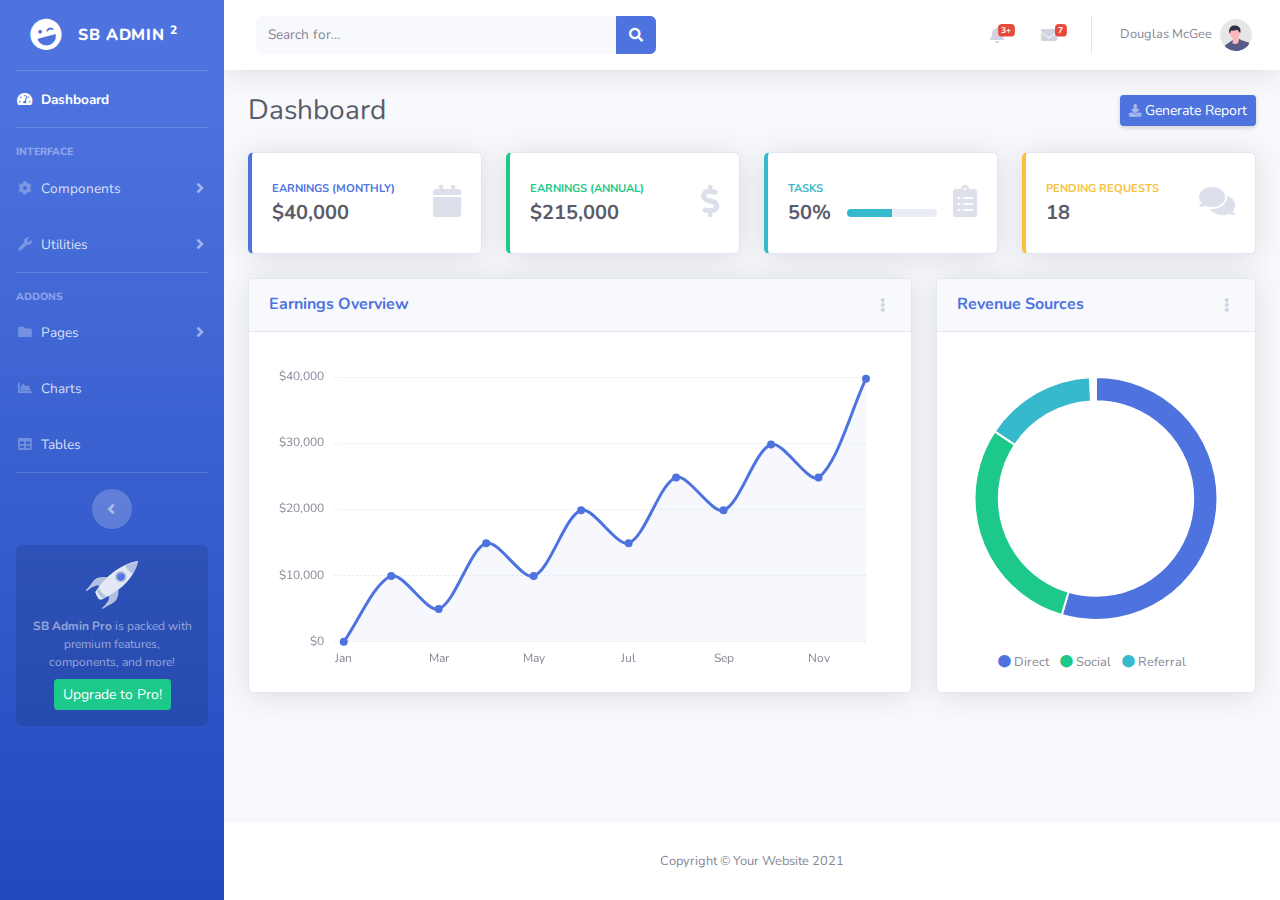
==== admin/index.html @ b9fcf07f "first commit" ====
<!DOCTYPE html>
<html lang="en">

<head>

    <meta charset="utf-8">
    <meta http-equiv="X-UA-Compatible" content="IE=edge">
    <meta name="viewport" content="width=device-width, initial-scale=1, shrink-to-fit=no">
    <meta name="description" content="">
    <meta name="author" content="">

    <title>SB Admin 2 - Dashboard</title>

    <!-- Custom fonts for this template-->
    <link href="vendor/fontawesome-free/css/all.min.css" rel="stylesheet" type="text/css">
    <link
        href="https://fonts.googleapis.com/css?family=Nunito:200,200i,300,300i,400,400i,600,600i,700,700i,800,800i,900,900i"
        rel="stylesheet">

    <!-- Custom styles for this template-->
    <link href="css/sb-admin-2.min.css" rel="stylesheet">

</head>

<body id="page-top">

    <!-- Page Wrapper -->
    <div id="wrapper">

        <!-- Sidebar -->
        <ul class="navbar-nav bg-gradient-primary sidebar sidebar-dark accordion" id="accordionSidebar">

            <!-- Sidebar - Brand -->
            <a class="sidebar-brand d-flex align-items-center justify-content-center" href="index.html">
                <div class="sidebar-brand-icon rotate-n-15">
                    <i class="fas fa-laugh-wink"></i>
                </div>
                <div class="sidebar-brand-text mx-3">SB Admin <sup>2</sup></div>
            </a>

            <!-- Divider -->
            <hr class="sidebar-divider my-0">

            <!-- Nav Item - Dashboard -->
            <li class="nav-item active">
                <a class="nav-link" href="index.html">
                    <i class="fas fa-fw fa-tachometer-alt"></i>
                    <span>Dashboard</span></a>
            </li>

            <!-- Divider -->
            <hr class="sidebar-divider">

            <!-- Heading -->
            <div class="sidebar-heading">
                Interface
            </div>

            <!-- Nav Item - Pages Collapse Menu -->
            <li class="nav-item">
                <a class="nav-link collapsed" href="#" data-toggle="collapse" data-target="#collapseTwo"
                    aria-expanded="true" aria-controls="collapseTwo">
                    <i class="fas fa-fw fa-cog"></i>
                    <span>Components</span>
                </a>
                <div id="collapseTwo" class="collapse" aria-labelledby="headingTwo" data-parent="#accordionSidebar">
                    <div class="bg-white py-2 collapse-inner rounded">
                        <h6 class="collapse-header">Custom Components:</h6>
                        <a class="collapse-item" href="buttons.html">Buttons</a>
                        <a class="collapse-item" href="cards.html">Cards</a>
                    </div>
                </div>
            </li>

            <!-- Nav Item - Utilities Collapse Menu -->
            <li class="nav-item">
                <a class="nav-link collapsed" href="#" data-toggle="collapse" data-target="#collapseUtilities"
                    aria-expanded="true" aria-controls="collapseUtilities">
                    <i class="fas fa-fw fa-wrench"></i>
                    <span>Utilities</span>
                </a>
                <div id="collapseUtilities" class="collapse" aria-labelledby="headingUtilities"
                    data-parent="#accordionSidebar">
                    <div class="bg-white py-2 collapse-inner rounded">
                        <h6 class="collapse-header">Custom Utilities:</h6>
                        <a class="collapse-item" href="utilities-color.html">Colors</a>
                        <a class="collapse-item" href="utilities-border.html">Borders</a>
                        <a class="collapse-item" href="utilities-animation.html">Animations</a>
                        <a class="collapse-item" href="utilities-other.html">Other</a>
                    </div>
                </div>
            </li>

            <!-- Divider -->
            <hr class="sidebar-divider">

            <!-- Heading -->
            <div class="sidebar-heading">
                Addons
            </div>

            <!-- Nav Item - Pages Collapse Menu -->
            <li class="nav-item">
                <a class="nav-link collapsed" href="#" data-toggle="collapse" data-target="#collapsePages"
                    aria-expanded="true" aria-controls="collapsePages">
                    <i class="fas fa-fw fa-folder"></i>
                    <span>Pages</span>
                </a>
                <div id="collapsePages" class="collapse" aria-labelledby="headingPages" data-parent="#accordionSidebar">
                    <div class="bg-white py-2 collapse-inner rounded">
                        <h6 class="collapse-header">Login Screens:</h6>
                        <a class="collapse-item" href="login.html">Login</a>
                        <a class="collapse-item" href="register.html">Register</a>
                        <a class="collapse-item" href="forgot-password.html">Forgot Password</a>
                        <div class="collapse-divider"></div>
                        <h6 class="collapse-header">Other Pages:</h6>
                        <a class="collapse-item" href="404.html">404 Page</a>
                        <a class="collapse-item" href="blank.html">Blank Page</a>
                    </div>
                </div>
            </li>

            <!-- Nav Item - Charts -->
            <li class="nav-item">
                <a class="nav-link" href="charts.html">
                    <i class="fas fa-fw fa-chart-area"></i>
                    <span>Charts</span></a>
            </li>

            <!-- Nav Item - Tables -->
            <li class="nav-item">
                <a class="nav-link" href="tables.html">
                    <i class="fas fa-fw fa-table"></i>
                    <span>Tables</span></a>
            </li>

            <!-- Divider -->
            <hr class="sidebar-divider d-none d-md-block">

            <!-- Sidebar Toggler (Sidebar) -->
            <div class="text-center d-none d-md-inline">
                <button class="rounded-circle border-0" id="sidebarToggle"></button>
            </div>

            <!-- Sidebar Message -->
            <div class="sidebar-card d-none d-lg-flex">
                <img class="sidebar-card-illustration mb-2" src="img/undraw_rocket.svg" alt="...">
                <p class="text-center mb-2"><strong>SB Admin Pro</strong> is packed with premium features, components, and more!</p>
                <a class="btn btn-success btn-sm" href="https://startbootstrap.com/theme/sb-admin-pro">Upgrade to Pro!</a>
            </div>

        </ul>
        <!-- End of Sidebar -->

        <!-- Content Wrapper -->
        <div id="content-wrapper" class="d-flex flex-column">

            <!-- Main Content -->
            <div id="content">

                <!-- Topbar -->
                <nav class="navbar navbar-expand navbar-light bg-white topbar mb-4 static-top shadow">

                    <!-- Sidebar Toggle (Topbar) -->
                    <button id="sidebarToggleTop" class="btn btn-link d-md-none rounded-circle mr-3">
                        <i class="fa fa-bars"></i>
                    </button>

                    <!-- Topbar Search -->
                    <form
                        class="d-none d-sm-inline-block form-inline mr-auto ml-md-3 my-2 my-md-0 mw-100 navbar-search">
                        <div class="input-group">
                            <input type="text" class="form-control bg-light border-0 small" placeholder="Search for..."
                                aria-label="Search" aria-describedby="basic-addon2">
                            <div class="input-group-append">
                                <button class="btn btn-primary" type="button">
                                    <i class="fas fa-search fa-sm"></i>
                                </button>
                            </div>
                        </div>
                    </form>

                    <!-- Topbar Navbar -->
                    <ul class="navbar-nav ml-auto">

                        <!-- Nav Item - Search Dropdown (Visible Only XS) -->
                        <li class="nav-item dropdown no-arrow d-sm-none">
                            <a class="nav-link dropdown-toggle" href="#" id="searchDropdown" role="button"
                                data-toggle="dropdown" aria-haspopup="true" aria-expanded="false">
                                <i class="fas fa-search fa-fw"></i>
                            </a>
                            <!-- Dropdown - Messages -->
                            <div class="dropdown-menu dropdown-menu-right p-3 shadow animated--grow-in"
                                aria-labelledby="searchDropdown">
                                <form class="form-inline mr-auto w-100 navbar-search">
                                    <div class="input-group">
                                        <input type="text" class="form-control bg-light border-0 small"
                                            placeholder="Search for..." aria-label="Search"
                                            aria-describedby="basic-addon2">
                                        <div class="input-group-append">
                                            <button class="btn btn-primary" type="button">
                                                <i class="fas fa-search fa-sm"></i>
                                            </button>
                                        </div>
                                    </div>
                                </form>
                            </div>
                        </li>

                        <!-- Nav Item - Alerts -->
                        <li class="nav-item dropdown no-arrow mx-1">
                            <a class="nav-link dropdown-toggle" href="#" id="alertsDropdown" role="button"
                                data-toggle="dropdown" aria-haspopup="true" aria-expanded="false">
                                <i class="fas fa-bell fa-fw"></i>
                                <!-- Counter - Alerts -->
                                <span class="badge badge-danger badge-counter">3+</span>
                            </a>
                            <!-- Dropdown - Alerts -->
                            <div class="dropdown-list dropdown-menu dropdown-menu-right shadow animated--grow-in"
                                aria-labelledby="alertsDropdown">
                                <h6 class="dropdown-header">
                                    Alerts Center
                                </h6>
                                <a class="dropdown-item d-flex align-items-center" href="#">
                                    <div class="mr-3">
                                        <div class="icon-circle bg-primary">
                                            <i class="fas fa-file-alt text-white"></i>
                                        </div>
                                    </div>
                                    <div>
                                        <div class="small text-gray-500">December 12, 2019</div>
                                        <span class="font-weight-bold">A new monthly report is ready to download!</span>
                                    </div>
                                </a>
                                <a class="dropdown-item d-flex align-items-center" href="#">
                                    <div class="mr-3">
                                        <div class="icon-circle bg-success">
                                            <i class="fas fa-donate text-white"></i>
                                        </div>
                                    </div>
                                    <div>
                                        <div class="small text-gray-500">December 7, 2019</div>
                                        $290.29 has been deposited into your account!
                                    </div>
                                </a>
                                <a class="dropdown-item d-flex align-items-center" href="#">
                                    <div class="mr-3">
                                        <div class="icon-circle bg-warning">
                                            <i class="fas fa-exclamation-triangle text-white"></i>
                                        </div>
                                    </div>
                                    <div>
                                        <div class="small text-gray-500">December 2, 2019</div>
                                        Spending Alert: We've noticed unusually high spending for your account.
                                    </div>
                                </a>
                                <a class="dropdown-item text-center small text-gray-500" href="#">Show All Alerts</a>
                            </div>
                        </li>

                        <!-- Nav Item - Messages -->
                        <li class="nav-item dropdown no-arrow mx-1">
                            <a class="nav-link dropdown-toggle" href="#" id="messagesDropdown" role="button"
                                data-toggle="dropdown" aria-haspopup="true" aria-expanded="false">
                                <i class="fas fa-envelope fa-fw"></i>
                                <!-- Counter - Messages -->
                                <span class="badge badge-danger badge-counter">7</span>
                            </a>
                            <!-- Dropdown - Messages -->
                            <div class="dropdown-list dropdown-menu dropdown-menu-right shadow animated--grow-in"
                                aria-labelledby="messagesDropdown">
                                <h6 class="dropdown-header">
                                    Message Center
                                </h6>
                                <a class="dropdown-item d-flex align-items-center" href="#">
                                    <div class="dropdown-list-image mr-3">
                                        <img class="rounded-circle" src="img/undraw_profile_1.svg"
                                            alt="...">
                                        <div class="status-indicator bg-success"></div>
                                    </div>
                                    <div class="font-weight-bold">
                                        <div class="text-truncate">Hi there! I am wondering if you can help me with a
                                            problem I've been having.</div>
                                        <div class="small text-gray-500">Emily Fowler · 58m</div>
                                    </div>
                                </a>
                                <a class="dropdown-item d-flex align-items-center" href="#">
                                    <div class="dropdown-list-image mr-3">
                                        <img class="rounded-circle" src="img/undraw_profile_2.svg"
                                            alt="...">
                                        <div class="status-indicator"></div>
                                    </div>
                                    <div>
                                        <div class="text-truncate">I have the photos that you ordered last month, how
                                            would you like them sent to you?</div>
                                        <div class="small text-gray-500">Jae Chun · 1d</div>
                                    </div>
                                </a>
                                <a class="dropdown-item d-flex align-items-center" href="#">
                                    <div class="dropdown-list-image mr-3">
                                        <img class="rounded-circle" src="img/undraw_profile_3.svg"
                                            alt="...">
                                        <div class="status-indicator bg-warning"></div>
                                    </div>
                                    <div>
                                        <div class="text-truncate">Last month's report looks great, I am very happy with
                                            the progress so far, keep up the good work!</div>
                                        <div class="small text-gray-500">Morgan Alvarez · 2d</div>
                                    </div>
                                </a>
                                <a class="dropdown-item d-flex align-items-center" href="#">
                                    <div class="dropdown-list-image mr-3">
                                        <img class="rounded-circle" src="https://source.unsplash.com/Mv9hjnEUHR4/60x60"
                                            alt="...">
                                        <div class="status-indicator bg-success"></div>
                                    </div>
                                    <div>
                                        <div class="text-truncate">Am I a good boy? The reason I ask is because someone
                                            told me that people say this to all dogs, even if they aren't good...</div>
                                        <div class="small text-gray-500">Chicken the Dog · 2w</div>
                                    </div>
                                </a>
                                <a class="dropdown-item text-center small text-gray-500" href="#">Read More Messages</a>
                            </div>
                        </li>

                        <div class="topbar-divider d-none d-sm-block"></div>

                        <!-- Nav Item - User Information -->
                        <li class="nav-item dropdown no-arrow">
                            <a class="nav-link dropdown-toggle" href="#" id="userDropdown" role="button"
                                data-toggle="dropdown" aria-haspopup="true" aria-expanded="false">
                                <span class="mr-2 d-none d-lg-inline text-gray-600 small">Douglas McGee</span>
                                <img class="img-profile rounded-circle"
                                    src="img/undraw_profile.svg">
                            </a>
                            <!-- Dropdown - User Information -->
                            <div class="dropdown-menu dropdown-menu-right shadow animated--grow-in"
                                aria-labelledby="userDropdown">
                                <a class="dropdown-item" href="#">
                                    <i class="fas fa-user fa-sm fa-fw mr-2 text-gray-400"></i>
                                    Profile
                                </a>
                                <a class="dropdown-item" href="#">
                                    <i class="fas fa-cogs fa-sm fa-fw mr-2 text-gray-400"></i>
                                    Settings
                                </a>
                                <a class="dropdown-item" href="#">
                                    <i class="fas fa-list fa-sm fa-fw mr-2 text-gray-400"></i>
                                    Activity Log
                                </a>
                                <div class="dropdown-divider"></div>
                                <a class="dropdown-item" href="#" data-toggle="modal" data-target="#logoutModal">
                                    <i class="fas fa-sign-out-alt fa-sm fa-fw mr-2 text-gray-400"></i>
                                    Logout
                                </a>
                            </div>
                        </li>

                    </ul>

                </nav>
                <!-- End of Topbar -->

                <!-- Begin Page Content -->
                <div class="container-fluid">

                    <!-- Page Heading -->
                    <div class="d-sm-flex align-items-center justify-content-between mb-4">
                        <h1 class="h3 mb-0 text-gray-800">Dashboard</h1>
                        <a href="#" class="d-none d-sm-inline-block btn btn-sm btn-primary shadow-sm"><i
                                class="fas fa-download fa-sm text-white-50"></i> Generate Report</a>
                    </div>

                    <!-- Content Row -->
                    <div class="row">

                        <!-- Earnings (Monthly) Card Example -->
                        <div class="col-xl-3 col-md-6 mb-4">
                            <div class="card border-left-primary shadow h-100 py-2">
                                <div class="card-body">
                                    <div class="row no-gutters align-items-center">
                                        <div class="col mr-2">
                                            <div class="text-xs font-weight-bold text-primary text-uppercase mb-1">
                                                Earnings (Monthly)</div>
                                            <div class="h5 mb-0 font-weight-bold text-gray-800">$40,000</div>
                                        </div>
                                        <div class="col-auto">
                                            <i class="fas fa-calendar fa-2x text-gray-300"></i>
                                        </div>
                                    </div>
                                </div>
                            </div>
                        </div>

                        <!-- Earnings (Monthly) Card Example -->
                        <div class="col-xl-3 col-md-6 mb-4">
                            <div class="card border-left-success shadow h-100 py-2">
                                <div class="card-body">
                                    <div class="row no-gutters align-items-center">
                                        <div class="col mr-2">
                                            <div class="text-xs font-weight-bold text-success text-uppercase mb-1">
                                                Earnings (Annual)</div>
                                            <div class="h5 mb-0 font-weight-bold text-gray-800">$215,000</div>
                                        </div>
                                        <div class="col-auto">
                                            <i class="fas fa-dollar-sign fa-2x text-gray-300"></i>
                                        </div>
                                    </div>
                                </div>
                            </div>
                        </div>

                        <!-- Earnings (Monthly) Card Example -->
                        <div class="col-xl-3 col-md-6 mb-4">
                            <div class="card border-left-info shadow h-100 py-2">
                                <div class="card-body">
                                    <div class="row no-gutters align-items-center">
                                        <div class="col mr-2">
                                            <div class="text-xs font-weight-bold text-info text-uppercase mb-1">Tasks
                                            </div>
                                            <div class="row no-gutters align-items-center">
                                                <div class="col-auto">
                                                    <div class="h5 mb-0 mr-3 font-weight-bold text-gray-800">50%</div>
                                                </div>
                                                <div class="col">
                                                    <div class="progress progress-sm mr-2">
                                                        <div class="progress-bar bg-info" role="progressbar"
                                                            style="width: 50%" aria-valuenow="50" aria-valuemin="0"
                                                            aria-valuemax="100"></div>
                                                    </div>
                                                </div>
                                            </div>
                                        </div>
                                        <div class="col-auto">
                                            <i class="fas fa-clipboard-list fa-2x text-gray-300"></i>
                                        </div>
                                    </div>
                                </div>
                            </div>
                        </div>

                        <!-- Pending Requests Card Example -->
                        <div class="col-xl-3 col-md-6 mb-4">
                            <div class="card border-left-warning shadow h-100 py-2">
                                <div class="card-body">
                                    <div class="row no-gutters align-items-center">
                                        <div class="col mr-2">
                                            <div class="text-xs font-weight-bold text-warning text-uppercase mb-1">
                                                Pending Requests</div>
                                            <div class="h5 mb-0 font-weight-bold text-gray-800">18</div>
                                        </div>
                                        <div class="col-auto">
                                            <i class="fas fa-comments fa-2x text-gray-300"></i>
                                        </div>
                                    </div>
                                </div>
                            </div>
                        </div>
                    </div>

                    <!-- Content Row -->

                    <div class="row">

                        <!-- Area Chart -->
                        <div class="col-xl-8 col-lg-7">
                            <div class="card shadow mb-4">
                                <!-- Card Header - Dropdown -->
                                <div
                                    class="card-header py-3 d-flex flex-row align-items-center justify-content-between">
                                    <h6 class="m-0 font-weight-bold text-primary">Earnings Overview</h6>
                                    <div class="dropdown no-arrow">
                                        <a class="dropdown-toggle" href="#" role="button" id="dropdownMenuLink"
                                            data-toggle="dropdown" aria-haspopup="true" aria-expanded="false">
                                            <i class="fas fa-ellipsis-v fa-sm fa-fw text-gray-400"></i>
                                        </a>
                                        <div class="dropdown-menu dropdown-menu-right shadow animated--fade-in"
                                            aria-labelledby="dropdownMenuLink">
                                            <div class="dropdown-header">Dropdown Header:</div>
                                            <a class="dropdown-item" href="#">Action</a>
                                            <a class="dropdown-item" href="#">Another action</a>
                                            <div class="dropdown-divider"></div>
                                            <a class="dropdown-item" href="#">Something else here</a>
                                        </div>
                                    </div>
                                </div>
                                <!-- Card Body -->
                                <div class="card-body">
                                    <div class="chart-area">
                                        <canvas id="myAreaChart"></canvas>
                                    </div>
                                </div>
                            </div>
                        </div>

                        <!-- Pie Chart -->
                        <div class="col-xl-4 col-lg-5">
                            <div class="card shadow mb-4">
                                <!-- Card Header - Dropdown -->
                                <div
                                    class="card-header py-3 d-flex flex-row align-items-center justify-content-between">
                                    <h6 class="m-0 font-weight-bold text-primary">Revenue Sources</h6>
                                    <div class="dropdown no-arrow">
                                        <a class="dropdown-toggle" href="#" role="button" id="dropdownMenuLink"
                                            data-toggle="dropdown" aria-haspopup="true" aria-expanded="false">
                                            <i class="fas fa-ellipsis-v fa-sm fa-fw text-gray-400"></i>
                                        </a>
                                        <div class="dropdown-menu dropdown-menu-right shadow animated--fade-in"
                                            aria-labelledby="dropdownMenuLink">
                                            <div class="dropdown-header">Dropdown Header:</div>
                                            <a class="dropdown-item" href="#">Action</a>
                                            <a class="dropdown-item" href="#">Another action</a>
                                            <div class="dropdown-divider"></div>
                                            <a class="dropdown-item" href="#">Something else here</a>
                                        </div>
                                    </div>
                                </div>
                                <!-- Card Body -->
                                <div class="card-body">
                                    <div class="chart-pie pt-4 pb-2">
                                        <canvas id="myPieChart"></canvas>
                                    </div>
                                    <div class="mt-4 text-center small">
                                        <span class="mr-2">
                                            <i class="fas fa-circle text-primary"></i> Direct
                                        </span>
                                        <span class="mr-2">
                                            <i class="fas fa-circle text-success"></i> Social
                                        </span>
                                        <span class="mr-2">
                                            <i class="fas fa-circle text-info"></i> Referral
                                        </span>
                                    </div>
                                </div>
                            </div>
                        </div>
                    </div>

                </div>
                <!-- /.container-fluid -->

            </div>
            <!-- End of Main Content -->

            <!-- Footer -->
            <footer class="sticky-footer bg-white">
                <div class="container my-auto">
                    <div class="copyright text-center my-auto">
                        <span>Copyright &copy; Your Website 2021</span>
                    </div>
                </div>
            </footer>
            <!-- End of Footer -->

        </div>
        <!-- End of Content Wrapper -->

    </div>
    <!-- End of Page Wrapper -->

    <!-- Scroll to Top Button-->
    <a class="scroll-to-top rounded" href="#page-top">
        <i class="fas fa-angle-up"></i>
    </a>

    <!-- Logout Modal-->
    <div class="modal fade" id="logoutModal" tabindex="-1" role="dialog" aria-labelledby="exampleModalLabel"
        aria-hidden="true">
        <div class="modal-dialog" role="document">
            <div class="modal-content">
                <div class="modal-header">
                    <h5 class="modal-title" id="exampleModalLabel">Ready to Leave?</h5>
                    <button class="close" type="button" data-dismiss="modal" aria-label="Close">
                        <span aria-hidden="true">×</span>
                    </button>
                </div>
                <div class="modal-body">Select "Logout" below if you are ready to end your current session.</div>
                <div class="modal-footer">
                    <button class="btn btn-secondary" type="button" data-dismiss="modal">Cancel</button>
                    <a class="btn btn-primary" href="login.html">Logout</a>
                </div>
            </div>
        </div>
    </div>

    <!-- Bootstrap core JavaScript-->
    <script src="vendor/jquery/jquery.min.js"></script>
    <script src="vendor/bootstrap/js/bootstrap.bundle.min.js"></script>

    <!-- Core plugin JavaScript-->
    <script src="vendor/jquery-easing/jquery.easing.min.js"></script>

    <!-- Custom scripts for all pages-->
    <script src="js/sb-admin-2.min.js"></script>

    <!-- Page level plugins -->
    <script src="vendor/chart.js/Chart.min.js"></script>

    <!-- Page level custom scripts -->
    <script src="js/demo/chart-area-demo.js"></script>
    <script src="js/demo/chart-pie-demo.js"></script>

</body>

</html>
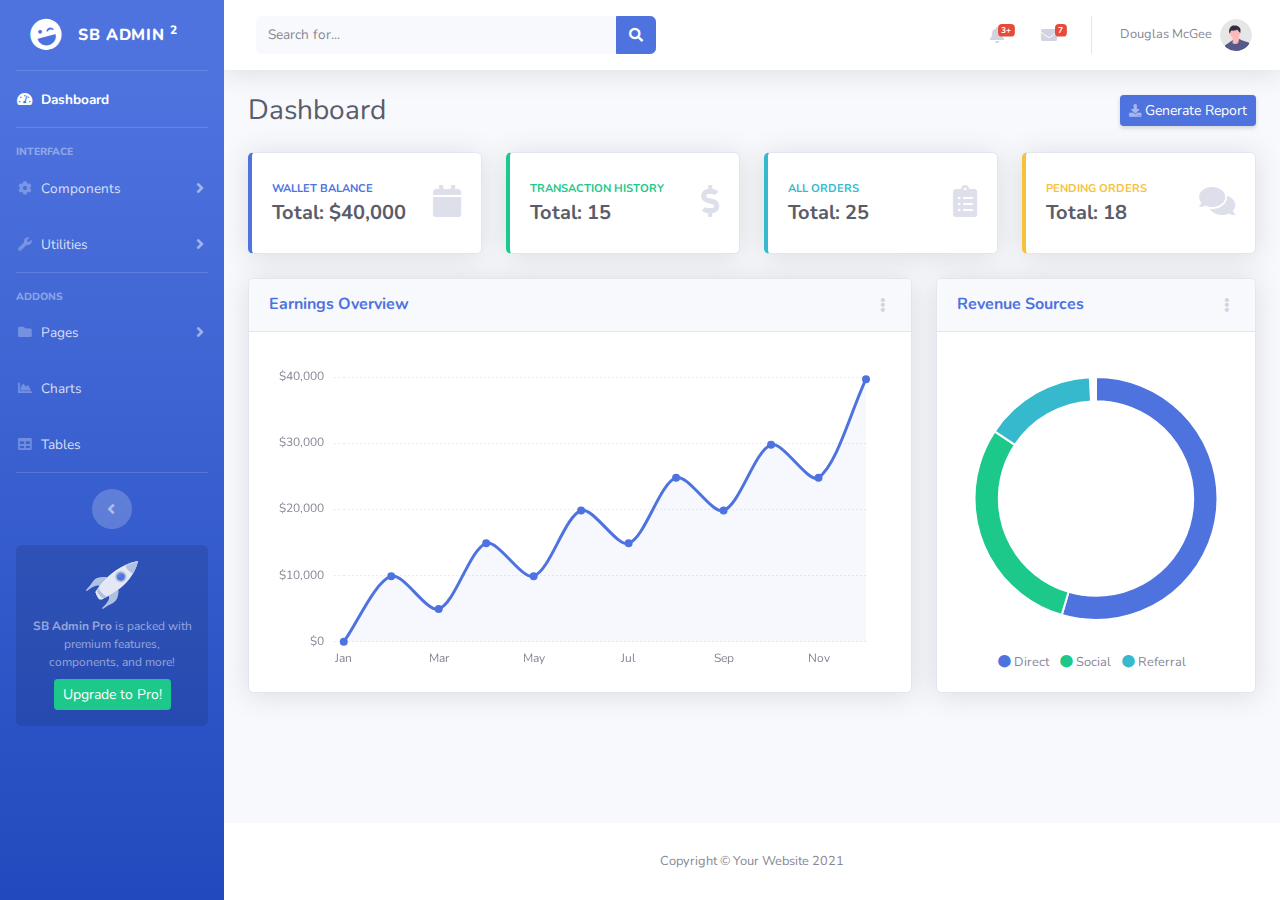
==== commit f3db575b: "built service providers registration form and also the students dashboard" ====
--- a/admin/index.html
+++ b/admin/index.html
@@ -382,8 +382,8 @@
                                     <div class="row no-gutters align-items-center">
                                         <div class="col mr-2">
                                             <div class="text-xs font-weight-bold text-primary text-uppercase mb-1">
-                                                Earnings (Monthly)</div>
-                                            <div class="h5 mb-0 font-weight-bold text-gray-800">$40,000</div>
+                                                Wallet Balance</div>
+                                            <div class="h5 mb-0 font-weight-bold text-gray-800">Total: $40,000</div>
                                         </div>
                                         <div class="col-auto">
                                             <i class="fas fa-calendar fa-2x text-gray-300"></i>
@@ -400,8 +400,8 @@
                                     <div class="row no-gutters align-items-center">
                                         <div class="col mr-2">
                                             <div class="text-xs font-weight-bold text-success text-uppercase mb-1">
-                                                Earnings (Annual)</div>
-                                            <div class="h5 mb-0 font-weight-bold text-gray-800">$215,000</div>
+                                                Transaction History</div>
+                                            <div class="h5 mb-0 font-weight-bold text-gray-800">Total: 15</div>
                                         </div>
                                         <div class="col-auto">
                                             <i class="fas fa-dollar-sign fa-2x text-gray-300"></i>
@@ -417,20 +417,9 @@
                                 <div class="card-body">
                                     <div class="row no-gutters align-items-center">
                                         <div class="col mr-2">
-                                            <div class="text-xs font-weight-bold text-info text-uppercase mb-1">Tasks
+                                            <div class="text-xs font-weight-bold text-info text-uppercase mb-1">All Orders
                                             </div>
-                                            <div class="row no-gutters align-items-center">
-                                                <div class="col-auto">
-                                                    <div class="h5 mb-0 mr-3 font-weight-bold text-gray-800">50%</div>
-                                                </div>
-                                                <div class="col">
-                                                    <div class="progress progress-sm mr-2">
-                                                        <div class="progress-bar bg-info" role="progressbar"
-                                                            style="width: 50%" aria-valuenow="50" aria-valuemin="0"
-                                                            aria-valuemax="100"></div>
-                                                    </div>
-                                                </div>
-                                            </div>
+                                            <div class="h5 mb-0 font-weight-bold text-gray-800">Total: 25</div>
                                         </div>
                                         <div class="col-auto">
                                             <i class="fas fa-clipboard-list fa-2x text-gray-300"></i>
@@ -447,8 +436,8 @@
                                     <div class="row no-gutters align-items-center">
                                         <div class="col mr-2">
                                             <div class="text-xs font-weight-bold text-warning text-uppercase mb-1">
-                                                Pending Requests</div>
-                                            <div class="h5 mb-0 font-weight-bold text-gray-800">18</div>
+                                                Pending Orders</div>
+                                            <div class="h5 mb-0 font-weight-bold text-gray-800">Total: 18</div>
                                         </div>
                                         <div class="col-auto">
                                             <i class="fas fa-comments fa-2x text-gray-300"></i>
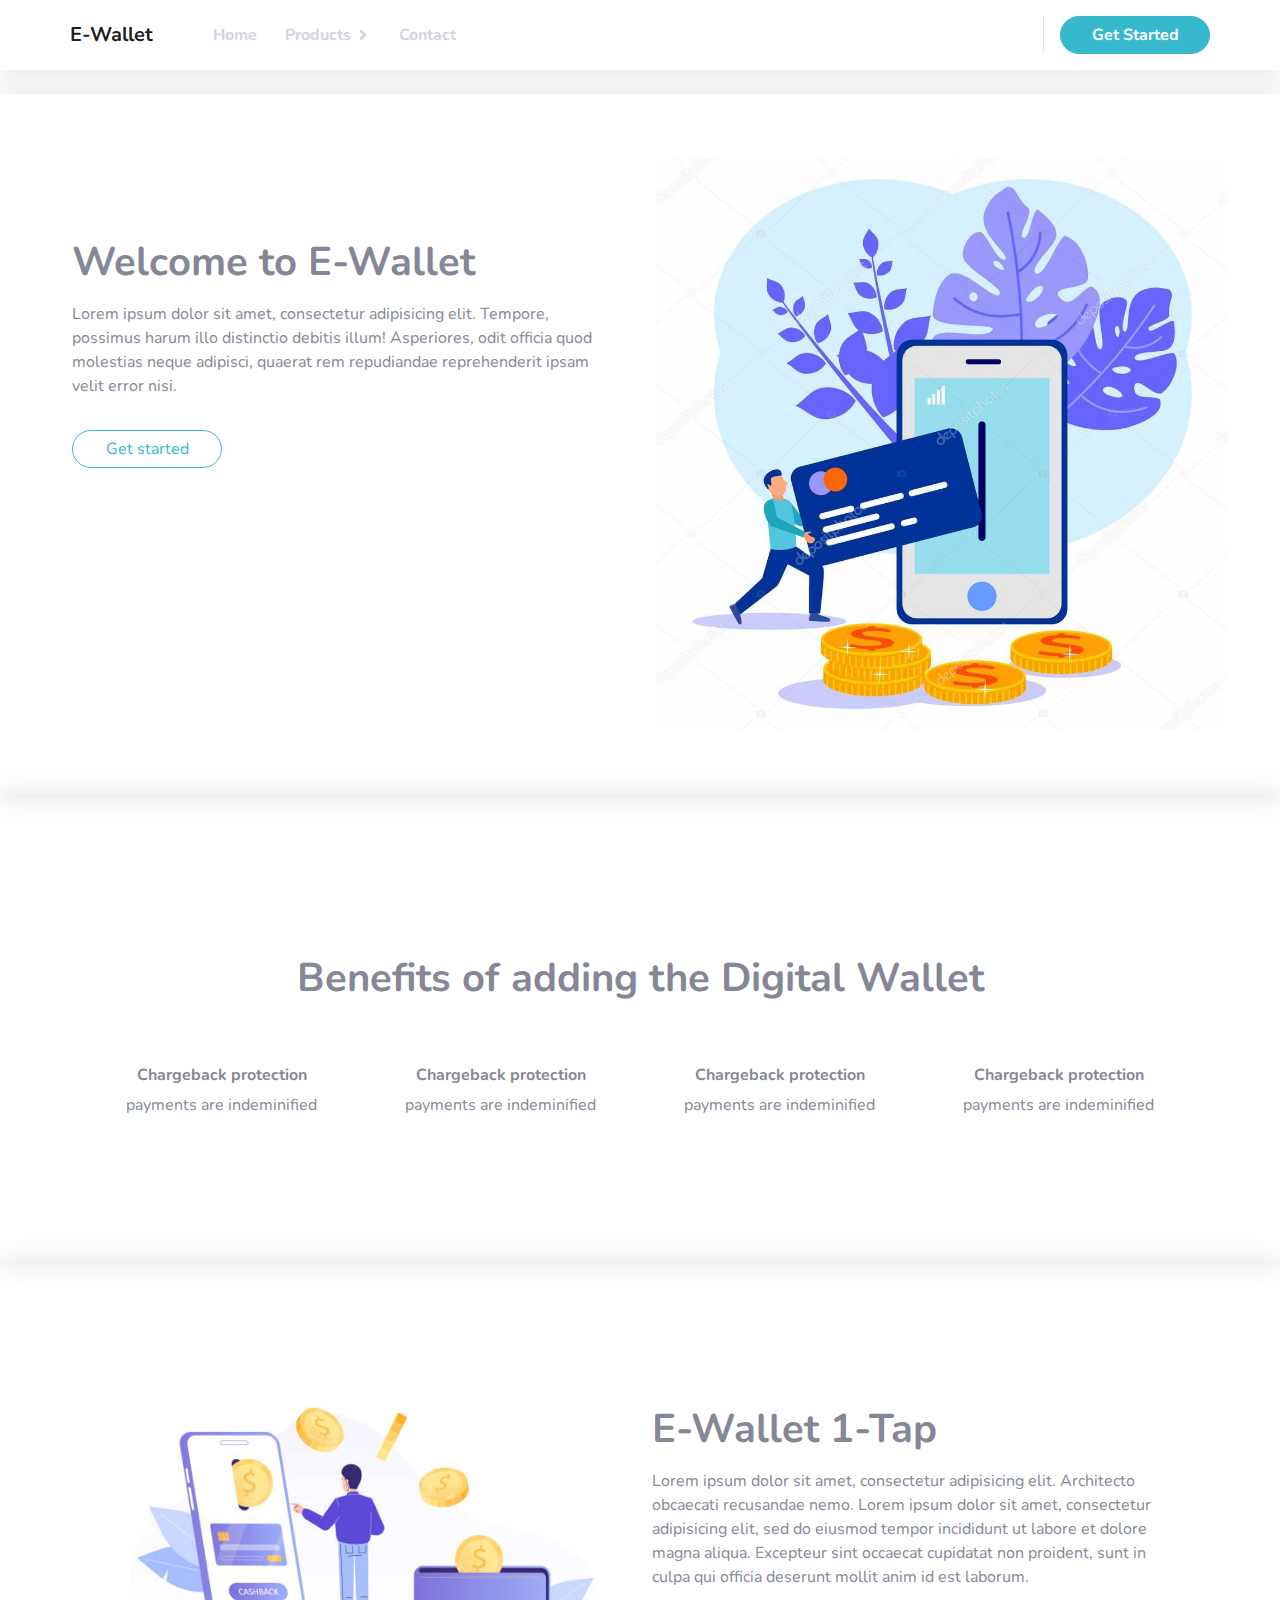
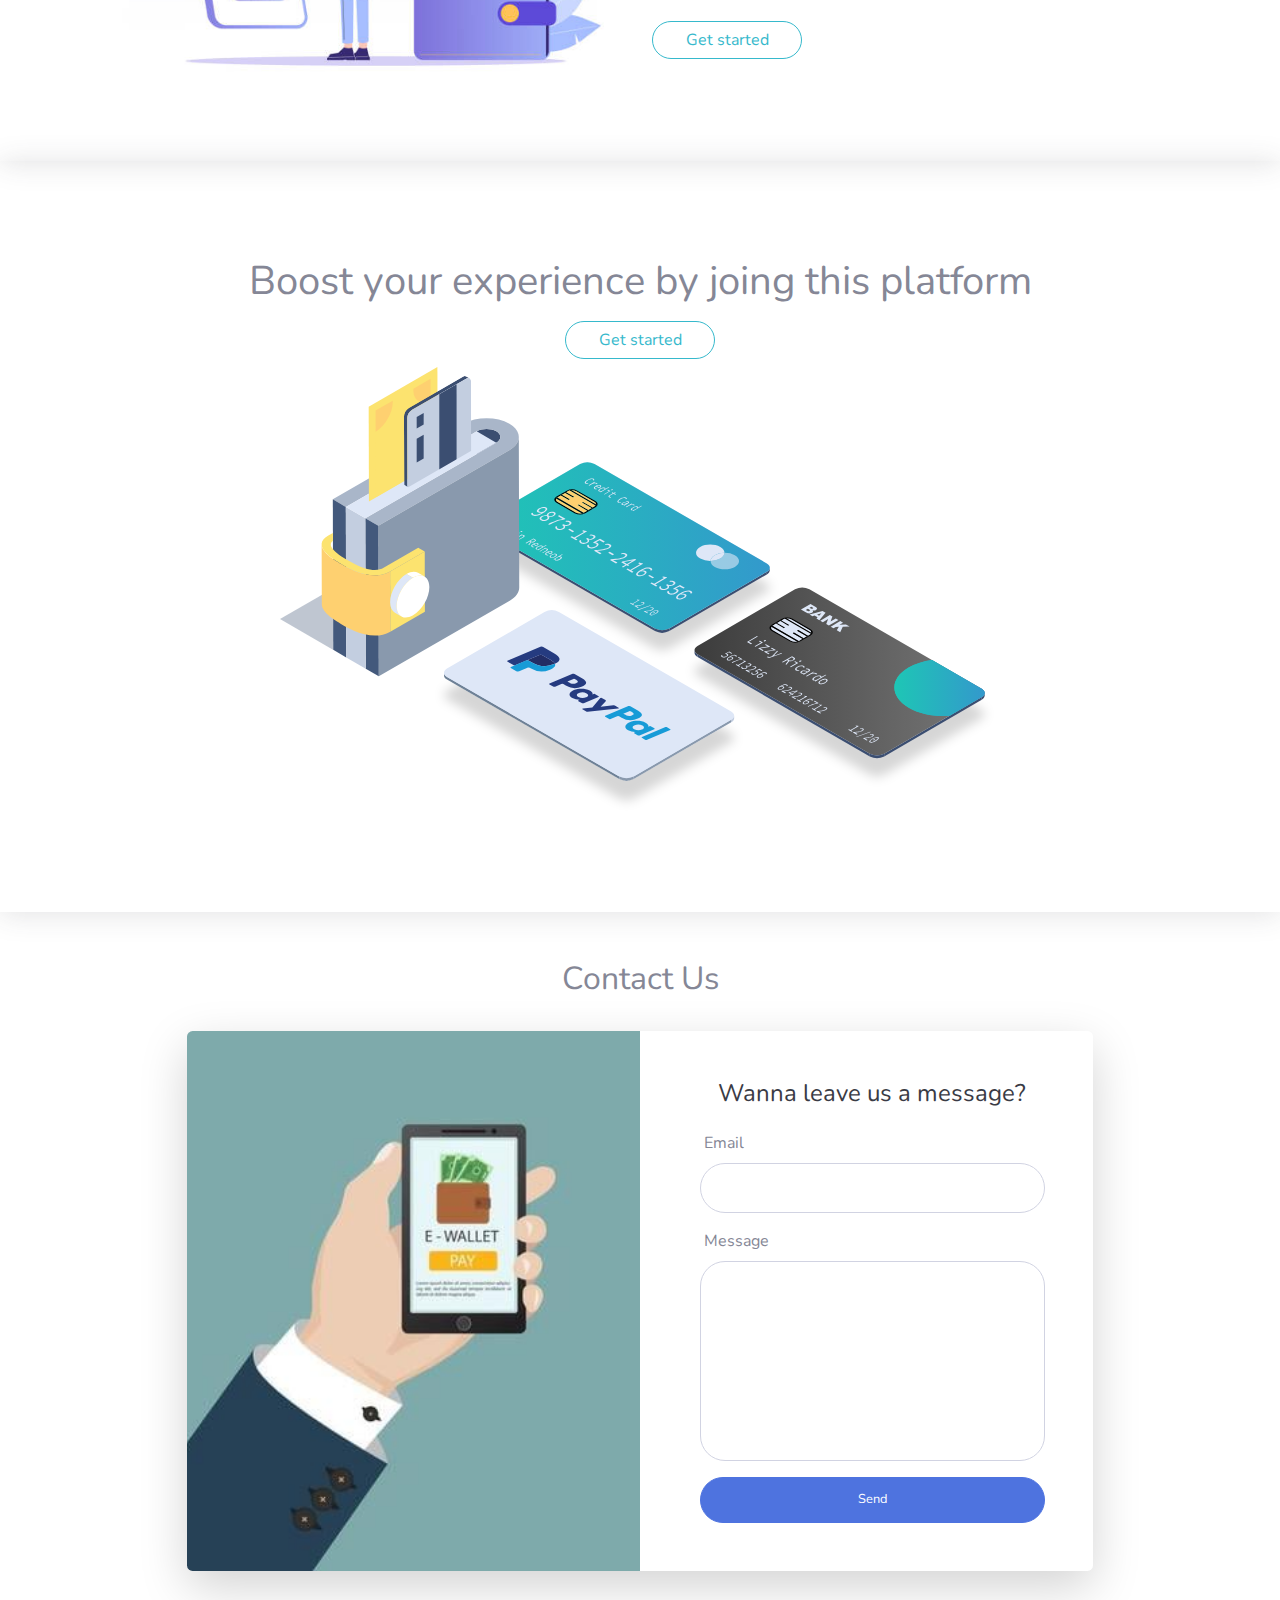
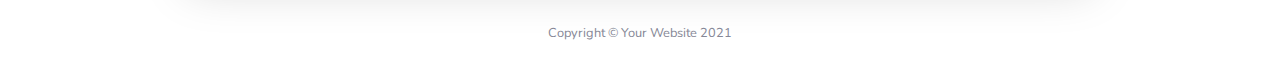
==== commit f5e3d720: "Built the landing page" ====
--- a/admin/index.html
+++ b/admin/index.html
@@ -1,576 +1,270 @@
 <!DOCTYPE html>
 <html lang="en">
-
-<head>
-
+  <head>
     <meta charset="utf-8">
     <meta http-equiv="X-UA-Compatible" content="IE=edge">
     <meta name="viewport" content="width=device-width, initial-scale=1, shrink-to-fit=no">
     <meta name="description" content="">
     <meta name="author" content="">
 
-    <title>SB Admin 2 - Dashboard</title>
+    <title>E-wallet</title>
 
     <!-- Custom fonts for this template-->
     <link href="vendor/fontawesome-free/css/all.min.css" rel="stylesheet" type="text/css">
-    <link
-        href="https://fonts.googleapis.com/css?family=Nunito:200,200i,300,300i,400,400i,600,600i,700,700i,800,800i,900,900i"
-        rel="stylesheet">
+    <link href="https://fonts.googleapis.com/css?family=Nunito:200,200i,300,300i,400,400i,600,600i,700,700i,800,800i,900,900i"rel="stylesheet">
 
     <!-- Custom styles for this template-->
     <link href="css/sb-admin-2.min.css" rel="stylesheet">
-
-</head>
-
-<body id="page-top">
-
-    <!-- Page Wrapper -->
+    <link rel="stylesheet" href="css/custom.css">
+  </head>
+  <body id="page-top">
+
     <div id="wrapper">
-
-        <!-- Sidebar -->
-        <ul class="navbar-nav bg-gradient-primary sidebar sidebar-dark accordion" id="accordionSidebar">
-
-            <!-- Sidebar - Brand -->
-            <a class="sidebar-brand d-flex align-items-center justify-content-center" href="index.html">
-                <div class="sidebar-brand-icon rotate-n-15">
-                    <i class="fas fa-laugh-wink"></i>
-                </div>
-                <div class="sidebar-brand-text mx-3">SB Admin <sup>2</sup></div>
-            </a>
-
-            <!-- Divider -->
-            <hr class="sidebar-divider my-0">
-
-            <!-- Nav Item - Dashboard -->
-            <li class="nav-item active">
-                <a class="nav-link" href="index.html">
-                    <i class="fas fa-fw fa-tachometer-alt"></i>
-                    <span>Dashboard</span></a>
-            </li>
-
-            <!-- Divider -->
-            <hr class="sidebar-divider">
-
-            <!-- Heading -->
-            <div class="sidebar-heading">
-                Interface
+      <!-- Sidebar -->
+      <ul class="navbar-nav bg-gradient-primary sidebar sidebar-dark accordion sidebar-mid-none" id="accordionSidebar">
+
+          <!-- Sidebar - Brand -->
+          <a class="sidebar-brand d-flex align-items-center justify-content-center" href="index.html">
+              <div class="sidebar-brand-icon rotate-n-15">
+                  <i class="fas fa-laugh-wink"></i>
+              </div>
+              <div class="sidebar-brand-text mx-3">E-wallet</div>
+          </a>
+
+          <!-- Divider -->
+          <hr class="sidebar-divider my-0">
+
+          <!-- Nav Item - Dashboard -->
+          <li class="nav-item active">
+              <a class="nav-link" href="index.html">
+                  <i class="fas fa-fw fa-home"></i>
+                  <span>Home</span></a>
+          </li>
+
+          <!-- Divider -->
+          <hr class="sidebar-divider mb-0">
+
+          <!-- Nav Item - Pages Collapse Menu -->
+          <li class="nav-item">
+              <a class="nav-link collapsed" href="#" data-toggle="collapse" data-target="#collapseTwo"
+                  aria-expanded="true" aria-controls="collapseTwo">
+                  <i class="fas fa-fw fa-cog"></i>
+                  <span>Product</span>
+              </a>
+              <div id="collapseTwo" class="collapse" aria-labelledby="headingTwo" data-parent="#accordionSidebar">
+                  <div class="bg-white py-2 collapse-inner rounded">
+                      <h6 class="collapse-header">All products</h6>
+                      <a class="collapse-item" href="buttons.html">E-Wallet</a>
+                      <a class="collapse-item" href="student_transfer.html">E-Shop</a>
+                      <a class="collapse-item" href="student_withdraw.html">E-Restaurant</a>
+                  </div>
+              </div>
+          </li>
+
+          <!-- Divider -->
+          <hr class="sidebar-divider mb-0">
+
+          <!-- Divider -->
+          <hr class="sidebar-divider mb-0">
+
+          <!-- Nav Item - Charts -->
+          <li class="nav-item">
+              <a class="nav-link" href="#contact">
+                  <i class="fas fa-fw fa-chart-area"></i>
+                  <span>Contact</span></a>
+          </li>
+
+          <!-- Divider -->
+          <hr class="sidebar-divider d-none d-md-block">
+
+          <!-- Sidebar Toggler (Sidebar) -->
+          <div class="text-center d-none d-md-inline">
+              <button class="rounded-circle border-0" id="sidebarToggle"></button>
+          </div>
+
+      </ul>
+      <!-- End of Sidebar -->
+
+      <!-- Content Wrapper -->
+
+        <div id="content" class="container-fluid p-0">
+          <!-- Topbar -->
+          <nav class="navbar navbar-expand navbar-light bg-white topbar mb-4 static-top shadow container-fluid navbar-font">
+            <div class="container">
+              <!-- Sidebar Toggle (Topbar) -->
+              <button id="sidebarToggleTop" class="btn btn-link d-md-none rounded-circle mr-3">
+                  <i class="fa fa-bars"></i>
+              </button>
+              <a href="#" class="navbar-brand mr-5 brand-480 font-weight-bold">E-Wallet</a>
+              <ul class="navbar-nav navbar-sm-none">
+                <li class="nav-item">
+                    <a class="nav-link active" href="index.html">
+                        Home
+                    </a>
+                </li>
+                <!-- Nav Item - Alerts -->
+                <li class="nav-item dropdown mx-1">
+                    <a class="nav-link dropdown-toggle" href="#" id="alertsDropdown" role="button"
+                        data-toggle="dropdown" aria-haspopup="true" aria-expanded="false">
+                        Products
+                    </a>
+                    <!-- Dropdown - Alerts -->
+                    <div class="dropdown-menu dropdown-menu-left shadow animated--grow-in"
+                        aria-labelledby="alertsDropdown">
+                        <a class="dropdown-item d-flex align-items-center" href="#">
+                            E-Wallet
+                        </a>
+                        <a class="dropdown-item d-flex align-items-center" href="#">
+                            E-Shop
+                        </a>
+                        <a class="dropdown-item d-flex align-items-center" href="#">
+                            E-Restaurant
+                        </a>
+                    </div>
+                </li>
+                <li class="nav-item">
+                    <a class="nav-link" href="#contact">
+                        Contact
+                    </a>
+                </li>
+              </ul>
+
+              <!-- Topbar Navbar -->
+              <ul class="navbar-nav ml-auto">
+
+                <div class="topbar-divider d-none d-sm-block"></div>
+
+                <a href="#" class="btn btn-info btn-general">Get Started</a>
+              </ul>
             </div>
 
-            <!-- Nav Item - Pages Collapse Menu -->
-            <li class="nav-item">
-                <a class="nav-link collapsed" href="#" data-toggle="collapse" data-target="#collapseTwo"
-                    aria-expanded="true" aria-controls="collapseTwo">
-                    <i class="fas fa-fw fa-cog"></i>
-                    <span>Components</span>
-                </a>
-                <div id="collapseTwo" class="collapse" aria-labelledby="headingTwo" data-parent="#accordionSidebar">
-                    <div class="bg-white py-2 collapse-inner rounded">
-                        <h6 class="collapse-header">Custom Components:</h6>
-                        <a class="collapse-item" href="buttons.html">Buttons</a>
-                        <a class="collapse-item" href="cards.html">Cards</a>
-                    </div>
-                </div>
-            </li>
-
-            <!-- Nav Item - Utilities Collapse Menu -->
-            <li class="nav-item">
-                <a class="nav-link collapsed" href="#" data-toggle="collapse" data-target="#collapseUtilities"
-                    aria-expanded="true" aria-controls="collapseUtilities">
-                    <i class="fas fa-fw fa-wrench"></i>
-                    <span>Utilities</span>
-                </a>
-                <div id="collapseUtilities" class="collapse" aria-labelledby="headingUtilities"
-                    data-parent="#accordionSidebar">
-                    <div class="bg-white py-2 collapse-inner rounded">
-                        <h6 class="collapse-header">Custom Utilities:</h6>
-                        <a class="collapse-item" href="utilities-color.html">Colors</a>
-                        <a class="collapse-item" href="utilities-border.html">Borders</a>
-                        <a class="collapse-item" href="utilities-animation.html">Animations</a>
-                        <a class="collapse-item" href="utilities-other.html">Other</a>
-                    </div>
-                </div>
-            </li>
-
-            <!-- Divider -->
-            <hr class="sidebar-divider">
-
-            <!-- Heading -->
-            <div class="sidebar-heading">
-                Addons
-            </div>
-
-            <!-- Nav Item - Pages Collapse Menu -->
-            <li class="nav-item">
-                <a class="nav-link collapsed" href="#" data-toggle="collapse" data-target="#collapsePages"
-                    aria-expanded="true" aria-controls="collapsePages">
-                    <i class="fas fa-fw fa-folder"></i>
-                    <span>Pages</span>
-                </a>
-                <div id="collapsePages" class="collapse" aria-labelledby="headingPages" data-parent="#accordionSidebar">
-                    <div class="bg-white py-2 collapse-inner rounded">
-                        <h6 class="collapse-header">Login Screens:</h6>
-                        <a class="collapse-item" href="login.html">Login</a>
-                        <a class="collapse-item" href="register.html">Register</a>
-                        <a class="collapse-item" href="forgot-password.html">Forgot Password</a>
-                        <div class="collapse-divider"></div>
-                        <h6 class="collapse-header">Other Pages:</h6>
-                        <a class="collapse-item" href="404.html">404 Page</a>
-                        <a class="collapse-item" href="blank.html">Blank Page</a>
-                    </div>
-                </div>
-            </li>
-
-            <!-- Nav Item - Charts -->
-            <li class="nav-item">
-                <a class="nav-link" href="charts.html">
-                    <i class="fas fa-fw fa-chart-area"></i>
-                    <span>Charts</span></a>
-            </li>
-
-            <!-- Nav Item - Tables -->
-            <li class="nav-item">
-                <a class="nav-link" href="tables.html">
-                    <i class="fas fa-fw fa-table"></i>
-                    <span>Tables</span></a>
-            </li>
-
-            <!-- Divider -->
-            <hr class="sidebar-divider d-none d-md-block">
-
-            <!-- Sidebar Toggler (Sidebar) -->
-            <div class="text-center d-none d-md-inline">
-                <button class="rounded-circle border-0" id="sidebarToggle"></button>
-            </div>
-
-            <!-- Sidebar Message -->
-            <div class="sidebar-card d-none d-lg-flex">
-                <img class="sidebar-card-illustration mb-2" src="img/undraw_rocket.svg" alt="...">
-                <p class="text-center mb-2"><strong>SB Admin Pro</strong> is packed with premium features, components, and more!</p>
-                <a class="btn btn-success btn-sm" href="https://startbootstrap.com/theme/sb-admin-pro">Upgrade to Pro!</a>
-            </div>
-
-        </ul>
-        <!-- End of Sidebar -->
-
-        <!-- Content Wrapper -->
-        <div id="content-wrapper" class="d-flex flex-column">
-
-            <!-- Main Content -->
-            <div id="content">
-
-                <!-- Topbar -->
-                <nav class="navbar navbar-expand navbar-light bg-white topbar mb-4 static-top shadow">
-
-                    <!-- Sidebar Toggle (Topbar) -->
-                    <button id="sidebarToggleTop" class="btn btn-link d-md-none rounded-circle mr-3">
-                        <i class="fa fa-bars"></i>
-                    </button>
-
-                    <!-- Topbar Search -->
-                    <form
-                        class="d-none d-sm-inline-block form-inline mr-auto ml-md-3 my-2 my-md-0 mw-100 navbar-search">
-                        <div class="input-group">
-                            <input type="text" class="form-control bg-light border-0 small" placeholder="Search for..."
-                                aria-label="Search" aria-describedby="basic-addon2">
-                            <div class="input-group-append">
-                                <button class="btn btn-primary" type="button">
-                                    <i class="fas fa-search fa-sm"></i>
-                                </button>
-                            </div>
-                        </div>
-                    </form>
-
-                    <!-- Topbar Navbar -->
-                    <ul class="navbar-nav ml-auto">
-
-                        <!-- Nav Item - Search Dropdown (Visible Only XS) -->
-                        <li class="nav-item dropdown no-arrow d-sm-none">
-                            <a class="nav-link dropdown-toggle" href="#" id="searchDropdown" role="button"
-                                data-toggle="dropdown" aria-haspopup="true" aria-expanded="false">
-                                <i class="fas fa-search fa-fw"></i>
-                            </a>
-                            <!-- Dropdown - Messages -->
-                            <div class="dropdown-menu dropdown-menu-right p-3 shadow animated--grow-in"
-                                aria-labelledby="searchDropdown">
-                                <form class="form-inline mr-auto w-100 navbar-search">
-                                    <div class="input-group">
-                                        <input type="text" class="form-control bg-light border-0 small"
-                                            placeholder="Search for..." aria-label="Search"
-                                            aria-describedby="basic-addon2">
-                                        <div class="input-group-append">
-                                            <button class="btn btn-primary" type="button">
-                                                <i class="fas fa-search fa-sm"></i>
-                                            </button>
-                                        </div>
-                                    </div>
-                                </form>
-                            </div>
-                        </li>
-
-                        <!-- Nav Item - Alerts -->
-                        <li class="nav-item dropdown no-arrow mx-1">
-                            <a class="nav-link dropdown-toggle" href="#" id="alertsDropdown" role="button"
-                                data-toggle="dropdown" aria-haspopup="true" aria-expanded="false">
-                                <i class="fas fa-bell fa-fw"></i>
-                                <!-- Counter - Alerts -->
-                                <span class="badge badge-danger badge-counter">3+</span>
-                            </a>
-                            <!-- Dropdown - Alerts -->
-                            <div class="dropdown-list dropdown-menu dropdown-menu-right shadow animated--grow-in"
-                                aria-labelledby="alertsDropdown">
-                                <h6 class="dropdown-header">
-                                    Alerts Center
-                                </h6>
-                                <a class="dropdown-item d-flex align-items-center" href="#">
-                                    <div class="mr-3">
-                                        <div class="icon-circle bg-primary">
-                                            <i class="fas fa-file-alt text-white"></i>
-                                        </div>
-                                    </div>
-                                    <div>
-                                        <div class="small text-gray-500">December 12, 2019</div>
-                                        <span class="font-weight-bold">A new monthly report is ready to download!</span>
-                                    </div>
-                                </a>
-                                <a class="dropdown-item d-flex align-items-center" href="#">
-                                    <div class="mr-3">
-                                        <div class="icon-circle bg-success">
-                                            <i class="fas fa-donate text-white"></i>
-                                        </div>
-                                    </div>
-                                    <div>
-                                        <div class="small text-gray-500">December 7, 2019</div>
-                                        $290.29 has been deposited into your account!
-                                    </div>
-                                </a>
-                                <a class="dropdown-item d-flex align-items-center" href="#">
-                                    <div class="mr-3">
-                                        <div class="icon-circle bg-warning">
-                                            <i class="fas fa-exclamation-triangle text-white"></i>
-                                        </div>
-                                    </div>
-                                    <div>
-                                        <div class="small text-gray-500">December 2, 2019</div>
-                                        Spending Alert: We've noticed unusually high spending for your account.
-                                    </div>
-                                </a>
-                                <a class="dropdown-item text-center small text-gray-500" href="#">Show All Alerts</a>
-                            </div>
-                        </li>
-
-                        <!-- Nav Item - Messages -->
-                        <li class="nav-item dropdown no-arrow mx-1">
-                            <a class="nav-link dropdown-toggle" href="#" id="messagesDropdown" role="button"
-                                data-toggle="dropdown" aria-haspopup="true" aria-expanded="false">
-                                <i class="fas fa-envelope fa-fw"></i>
-                                <!-- Counter - Messages -->
-                                <span class="badge badge-danger badge-counter">7</span>
-                            </a>
-                            <!-- Dropdown - Messages -->
-                            <div class="dropdown-list dropdown-menu dropdown-menu-right shadow animated--grow-in"
-                                aria-labelledby="messagesDropdown">
-                                <h6 class="dropdown-header">
-                                    Message Center
-                                </h6>
-                                <a class="dropdown-item d-flex align-items-center" href="#">
-                                    <div class="dropdown-list-image mr-3">
-                                        <img class="rounded-circle" src="img/undraw_profile_1.svg"
-                                            alt="...">
-                                        <div class="status-indicator bg-success"></div>
-                                    </div>
-                                    <div class="font-weight-bold">
-                                        <div class="text-truncate">Hi there! I am wondering if you can help me with a
-                                            problem I've been having.</div>
-                                        <div class="small text-gray-500">Emily Fowler · 58m</div>
-                                    </div>
-                                </a>
-                                <a class="dropdown-item d-flex align-items-center" href="#">
-                                    <div class="dropdown-list-image mr-3">
-                                        <img class="rounded-circle" src="img/undraw_profile_2.svg"
-                                            alt="...">
-                                        <div class="status-indicator"></div>
-                                    </div>
-                                    <div>
-                                        <div class="text-truncate">I have the photos that you ordered last month, how
-                                            would you like them sent to you?</div>
-                                        <div class="small text-gray-500">Jae Chun · 1d</div>
-                                    </div>
-                                </a>
-                                <a class="dropdown-item d-flex align-items-center" href="#">
-                                    <div class="dropdown-list-image mr-3">
-                                        <img class="rounded-circle" src="img/undraw_profile_3.svg"
-                                            alt="...">
-                                        <div class="status-indicator bg-warning"></div>
-                                    </div>
-                                    <div>
-                                        <div class="text-truncate">Last month's report looks great, I am very happy with
-                                            the progress so far, keep up the good work!</div>
-                                        <div class="small text-gray-500">Morgan Alvarez · 2d</div>
-                                    </div>
-                                </a>
-                                <a class="dropdown-item d-flex align-items-center" href="#">
-                                    <div class="dropdown-list-image mr-3">
-                                        <img class="rounded-circle" src="https://source.unsplash.com/Mv9hjnEUHR4/60x60"
-                                            alt="...">
-                                        <div class="status-indicator bg-success"></div>
-                                    </div>
-                                    <div>
-                                        <div class="text-truncate">Am I a good boy? The reason I ask is because someone
-                                            told me that people say this to all dogs, even if they aren't good...</div>
-                                        <div class="small text-gray-500">Chicken the Dog · 2w</div>
-                                    </div>
-                                </a>
-                                <a class="dropdown-item text-center small text-gray-500" href="#">Read More Messages</a>
-                            </div>
-                        </li>
-
-                        <div class="topbar-divider d-none d-sm-block"></div>
-
-                        <!-- Nav Item - User Information -->
-                        <li class="nav-item dropdown no-arrow">
-                            <a class="nav-link dropdown-toggle" href="#" id="userDropdown" role="button"
-                                data-toggle="dropdown" aria-haspopup="true" aria-expanded="false">
-                                <span class="mr-2 d-none d-lg-inline text-gray-600 small">Douglas McGee</span>
-                                <img class="img-profile rounded-circle"
-                                    src="img/undraw_profile.svg">
-                            </a>
-                            <!-- Dropdown - User Information -->
-                            <div class="dropdown-menu dropdown-menu-right shadow animated--grow-in"
-                                aria-labelledby="userDropdown">
-                                <a class="dropdown-item" href="#">
-                                    <i class="fas fa-user fa-sm fa-fw mr-2 text-gray-400"></i>
-                                    Profile
-                                </a>
-                                <a class="dropdown-item" href="#">
-                                    <i class="fas fa-cogs fa-sm fa-fw mr-2 text-gray-400"></i>
-                                    Settings
-                                </a>
-                                <a class="dropdown-item" href="#">
-                                    <i class="fas fa-list fa-sm fa-fw mr-2 text-gray-400"></i>
-                                    Activity Log
-                                </a>
-                                <div class="dropdown-divider"></div>
-                                <a class="dropdown-item" href="#" data-toggle="modal" data-target="#logoutModal">
-                                    <i class="fas fa-sign-out-alt fa-sm fa-fw mr-2 text-gray-400"></i>
-                                    Logout
-                                </a>
-                            </div>
-                        </li>
-
-                    </ul>
-
-                </nav>
-                <!-- End of Topbar -->
-
-                <!-- Begin Page Content -->
-                <div class="container-fluid">
-
-                    <!-- Page Heading -->
-                    <div class="d-sm-flex align-items-center justify-content-between mb-4">
-                        <h1 class="h3 mb-0 text-gray-800">Dashboard</h1>
-                        <a href="#" class="d-none d-sm-inline-block btn btn-sm btn-primary shadow-sm"><i
-                                class="fas fa-download fa-sm text-white-50"></i> Generate Report</a>
-                    </div>
-
-                    <!-- Content Row -->
-                    <div class="row">
-
-                        <!-- Earnings (Monthly) Card Example -->
-                        <div class="col-xl-3 col-md-6 mb-4">
-                            <div class="card border-left-primary shadow h-100 py-2">
-                                <div class="card-body">
-                                    <div class="row no-gutters align-items-center">
-                                        <div class="col mr-2">
-                                            <div class="text-xs font-weight-bold text-primary text-uppercase mb-1">
-                                                Wallet Balance</div>
-                                            <div class="h5 mb-0 font-weight-bold text-gray-800">Total: $40,000</div>
-                                        </div>
-                                        <div class="col-auto">
-                                            <i class="fas fa-calendar fa-2x text-gray-300"></i>
-                                        </div>
-                                    </div>
-                                </div>
-                            </div>
-                        </div>
-
-                        <!-- Earnings (Monthly) Card Example -->
-                        <div class="col-xl-3 col-md-6 mb-4">
-                            <div class="card border-left-success shadow h-100 py-2">
-                                <div class="card-body">
-                                    <div class="row no-gutters align-items-center">
-                                        <div class="col mr-2">
-                                            <div class="text-xs font-weight-bold text-success text-uppercase mb-1">
-                                                Transaction History</div>
-                                            <div class="h5 mb-0 font-weight-bold text-gray-800">Total: 15</div>
-                                        </div>
-                                        <div class="col-auto">
-                                            <i class="fas fa-dollar-sign fa-2x text-gray-300"></i>
-                                        </div>
-                                    </div>
-                                </div>
-                            </div>
-                        </div>
-
-                        <!-- Earnings (Monthly) Card Example -->
-                        <div class="col-xl-3 col-md-6 mb-4">
-                            <div class="card border-left-info shadow h-100 py-2">
-                                <div class="card-body">
-                                    <div class="row no-gutters align-items-center">
-                                        <div class="col mr-2">
-                                            <div class="text-xs font-weight-bold text-info text-uppercase mb-1">All Orders
-                                            </div>
-                                            <div class="h5 mb-0 font-weight-bold text-gray-800">Total: 25</div>
-                                        </div>
-                                        <div class="col-auto">
-                                            <i class="fas fa-clipboard-list fa-2x text-gray-300"></i>
-                                        </div>
-                                    </div>
-                                </div>
-                            </div>
-                        </div>
-
-                        <!-- Pending Requests Card Example -->
-                        <div class="col-xl-3 col-md-6 mb-4">
-                            <div class="card border-left-warning shadow h-100 py-2">
-                                <div class="card-body">
-                                    <div class="row no-gutters align-items-center">
-                                        <div class="col mr-2">
-                                            <div class="text-xs font-weight-bold text-warning text-uppercase mb-1">
-                                                Pending Orders</div>
-                                            <div class="h5 mb-0 font-weight-bold text-gray-800">Total: 18</div>
-                                        </div>
-                                        <div class="col-auto">
-                                            <i class="fas fa-comments fa-2x text-gray-300"></i>
-                                        </div>
-                                    </div>
-                                </div>
-                            </div>
-                        </div>
-                    </div>
-
-                    <!-- Content Row -->
-
-                    <div class="row">
-
-                        <!-- Area Chart -->
-                        <div class="col-xl-8 col-lg-7">
-                            <div class="card shadow mb-4">
-                                <!-- Card Header - Dropdown -->
-                                <div
-                                    class="card-header py-3 d-flex flex-row align-items-center justify-content-between">
-                                    <h6 class="m-0 font-weight-bold text-primary">Earnings Overview</h6>
-                                    <div class="dropdown no-arrow">
-                                        <a class="dropdown-toggle" href="#" role="button" id="dropdownMenuLink"
-                                            data-toggle="dropdown" aria-haspopup="true" aria-expanded="false">
-                                            <i class="fas fa-ellipsis-v fa-sm fa-fw text-gray-400"></i>
-                                        </a>
-                                        <div class="dropdown-menu dropdown-menu-right shadow animated--fade-in"
-                                            aria-labelledby="dropdownMenuLink">
-                                            <div class="dropdown-header">Dropdown Header:</div>
-                                            <a class="dropdown-item" href="#">Action</a>
-                                            <a class="dropdown-item" href="#">Another action</a>
-                                            <div class="dropdown-divider"></div>
-                                            <a class="dropdown-item" href="#">Something else here</a>
-                                        </div>
-                                    </div>
-                                </div>
-                                <!-- Card Body -->
-                                <div class="card-body">
-                                    <div class="chart-area">
-                                        <canvas id="myAreaChart"></canvas>
-                                    </div>
-                                </div>
-                            </div>
-                        </div>
-
-                        <!-- Pie Chart -->
-                        <div class="col-xl-4 col-lg-5">
-                            <div class="card shadow mb-4">
-                                <!-- Card Header - Dropdown -->
-                                <div
-                                    class="card-header py-3 d-flex flex-row align-items-center justify-content-between">
-                                    <h6 class="m-0 font-weight-bold text-primary">Revenue Sources</h6>
-                                    <div class="dropdown no-arrow">
-                                        <a class="dropdown-toggle" href="#" role="button" id="dropdownMenuLink"
-                                            data-toggle="dropdown" aria-haspopup="true" aria-expanded="false">
-                                            <i class="fas fa-ellipsis-v fa-sm fa-fw text-gray-400"></i>
-                                        </a>
-                                        <div class="dropdown-menu dropdown-menu-right shadow animated--fade-in"
-                                            aria-labelledby="dropdownMenuLink">
-                                            <div class="dropdown-header">Dropdown Header:</div>
-                                            <a class="dropdown-item" href="#">Action</a>
-                                            <a class="dropdown-item" href="#">Another action</a>
-                                            <div class="dropdown-divider"></div>
-                                            <a class="dropdown-item" href="#">Something else here</a>
-                                        </div>
-                                    </div>
-                                </div>
-                                <!-- Card Body -->
-                                <div class="card-body">
-                                    <div class="chart-pie pt-4 pb-2">
-                                        <canvas id="myPieChart"></canvas>
-                                    </div>
-                                    <div class="mt-4 text-center small">
-                                        <span class="mr-2">
-                                            <i class="fas fa-circle text-primary"></i> Direct
-                                        </span>
-                                        <span class="mr-2">
-                                            <i class="fas fa-circle text-success"></i> Social
-                                        </span>
-                                        <span class="mr-2">
-                                            <i class="fas fa-circle text-info"></i> Referral
-                                        </span>
-                                    </div>
-                                </div>
-                            </div>
-                        </div>
-                    </div>
-
-                </div>
-                <!-- /.container-fluid -->
-
-            </div>
-            <!-- End of Main Content -->
-
-            <!-- Footer -->
-            <footer class="sticky-footer bg-white">
-                <div class="container my-auto">
-                    <div class="copyright text-center my-auto">
-                        <span>Copyright &copy; Your Website 2021</span>
-                    </div>
-                </div>
-            </footer>
-            <!-- End of Footer -->
-
+          </nav>
+          <!-- End of Topbar -->
+
+          <main class="container-fluid p-0">
+            <section id="hero" class="container-fluid px-5 py-5 shadow">
+              <div class="row">
+                <div class="col-md-6">
+                  <div class="container py-5">
+                    <h1 class="hero-header font-weight-bold">Welcome to E-Wallet</h1>
+                    <p class="mt-3">Lorem ipsum dolor sit amet, consectetur adipisicing elit. Tempore, possimus harum illo distinctio debitis illum! Asperiores, odit officia quod molestias neque adipisci, quaerat rem repudiandae reprehenderit ipsam velit error nisi.</p>
+                    <a class="btn btn-md btn-outline-info btn-general mt-3">Get started</a>
+                  </div>
+                </div>
+                <div class="col-md-6 p-3">
+                  <img src="img/e-wallet3.jpeg" alt="" class="hero-img">
+                </div>
+              </div>
+            </section>
+
+            <section id="benefits" class="container-fluid px-5 shadow">
+              <div class="container">
+                <h1 class="font-weight-bold">Benefits of adding the Digital Wallet</h1>
+                <div class="row mt-5">
+                  <div class="col-md-3 text-center mt-3">
+                    <h6 class="font-weight-bold">Chargeback protection</h6>
+                    <p>payments are indeminified</p>
+                  </div>
+                  <div class="col-md-3 text-center mt-3">
+                    <h6 class="font-weight-bold">Chargeback protection</h6>
+                    <p>payments are indeminified</p>
+                  </div>
+                  <div class="col-md-3 text-center mt-3">
+                    <h6 class="font-weight-bold">Chargeback protection</h6>
+                    <p>payments are indeminified</p>
+                  </div>
+                  <div class="col-md-3 text-center mt-3">
+                    <h6 class="font-weight-bold">Chargeback protection</h6>
+                    <p>payments are indeminified</p>
+                  </div>
+                </div>
+              </div>
+            </section>
+
+            <section id="make-transfer" class="container-fluid px-5 shadow">
+              <div class="container">
+                <div class="row py-5">
+                  <div class="col-md-6 mt-5">
+                    <img src="img/send-money.jpeg" alt="" class="make-transfer-img">
+                  </div>
+                  <div class="col-md-6 mt-5">
+                    <h1 class="font-weight-bold mt-5">E-Wallet 1-Tap</h1>
+                    <p class="mt-3">
+                        Lorem ipsum dolor sit amet, consectetur adipisicing elit. Architecto obcaecati recusandae nemo. Lorem ipsum dolor sit amet, consectetur adipisicing elit, sed do eiusmod tempor incididunt ut labore et dolore magna aliqua. Excepteur sint occaecat cupidatat non proident, sunt in culpa qui officia deserunt mollit anim id est laborum.
+                    </p>
+                    <a href="#" class="btn btn-outline-info btn-general mt-3">Get started</a>
+                  </div>
+                </div>
+              </div>
+            </section>
+
+            <section id="joinus" class="container-fluid px-5 shadow py-5 mb-3">
+              <div class="container py-5 text-center">
+                <h1>Boost your experience by joing this platform</h1>
+                <a href="#" class="btn btn-outline-info btn-general mt-3 d-block mx-auto mb-2">Get started</a>
+                <img src="img/bank-cards.svg" alt="" class="make-transfer-img joinus">
+              </div>
+            </section>
+
+            <section id="contact">
+              <div class="container">
+                <h2 class="text-center mt-5">Contact Us</h2>
+                  <!-- Outer Row -->
+                  <div class="row justify-content-center">
+                      <div class="col-xl-10 col-lg-12 col-md-9">
+
+                          <div class="card o-hidden border-0 shadow-lg my-4">
+                              <div class="card-body p-0">
+                                  <!-- Nested Row within Card Body -->
+                                  <div class="row">
+                                      <div class="col-lg-6 d-none d-lg-block bg-contact"></div>
+                                      <div class="col-lg-6">
+                                          <div class="p-5">
+                                              <div class="text-center">
+                                                  <h1 class="h4 text-gray-900 mb-4">Wanna leave us a message?</h1>
+                                              </div>
+                                              <form class="user">
+                                                  <div class="form-group">
+                                                    <label class="pl-1">Email</label>
+                                                      <input type="email" class="form-control form-control-user">
+                                                  </div>
+                                                  <div class="form-group">
+                                                    <label class="pl-1">Message</label>
+                                                      <textarea class="form-control">
+                                                      </textarea>
+                                                  </div>
+
+                                                  <a href="#" class="btn btn-primary btn-user btn-block">
+                                                      Send
+                                                  </a>
+                                              </form>
+                                          </div>
+                                      </div>
+                                  </div>
+                              </div>
+                          </div>
+
+                      </div>
+
+                  </div>
+
+              </div>
+            </section>
+
+          </main>
+          <!-- Footer -->
+          <footer class="sticky-footer bg-white">
+              <div class="container my-auto">
+                  <div class="copyright text-center my-auto">
+                      <span>Copyright &copy; Your Website 2021</span>
+                  </div>
+              </div>
+          </footer>
         </div>
-        <!-- End of Content Wrapper -->
-
-    </div>
-    <!-- End of Page Wrapper -->
-
-    <!-- Scroll to Top Button-->
-    <a class="scroll-to-top rounded" href="#page-top">
-        <i class="fas fa-angle-up"></i>
-    </a>
-
-    <!-- Logout Modal-->
-    <div class="modal fade" id="logoutModal" tabindex="-1" role="dialog" aria-labelledby="exampleModalLabel"
-        aria-hidden="true">
-        <div class="modal-dialog" role="document">
-            <div class="modal-content">
-                <div class="modal-header">
-                    <h5 class="modal-title" id="exampleModalLabel">Ready to Leave?</h5>
-                    <button class="close" type="button" data-dismiss="modal" aria-label="Close">
-                        <span aria-hidden="true">×</span>
-                    </button>
-                </div>
-                <div class="modal-body">Select "Logout" below if you are ready to end your current session.</div>
-                <div class="modal-footer">
-                    <button class="btn btn-secondary" type="button" data-dismiss="modal">Cancel</button>
-                    <a class="btn btn-primary" href="login.html">Logout</a>
-                </div>
-            </div>
-        </div>
+        <!-- Scroll to Top Button-->
+        <a class="scroll-to-top rounded" href="#page-top">
+            <i class="fas fa-angle-up"></i>
+        </a>
     </div>
 
     <!-- Bootstrap core JavaScript-->
@@ -582,14 +276,5 @@
 
     <!-- Custom scripts for all pages-->
     <script src="js/sb-admin-2.min.js"></script>
-
-    <!-- Page level plugins -->
-    <script src="vendor/chart.js/Chart.min.js"></script>
-
-    <!-- Page level custom scripts -->
-    <script src="js/demo/chart-area-demo.js"></script>
-    <script src="js/demo/chart-pie-demo.js"></script>
-
-</body>
-
+  </body>
 </html>
--- a/admin/css/custom.css
+++ b/admin/css/custom.css
@@ -0,0 +1,110 @@
+form.user select.form-control-user {
+  color: #666 !important;
+  padding: .5rem 1rem;
+  height: 3.1rem;
+}
+form.user option[value=""][disabled] {
+  display: none !important;
+}
+form.user option {
+  color: #000 !important;
+}
+
+.nav-link.active {
+  color: #333;
+}
+
+.z-index-2 {
+  z-index: 2
+}
+
+.btn-general {
+  border-radius: 25px;
+  width: 150px;
+}
+
+#hero {
+  min-height: 400px;
+}
+
+.wrapper {
+
+}
+
+.hero-img {
+  width: inherit;
+}
+
+.navbar-font * {
+  font-weight: 700;
+}
+
+#benefits > .container {
+  padding-top: 10rem;
+  text-align: center;
+  padding-bottom: 8rem;
+}
+
+.make-transfer-img {
+  width: inherit;
+}
+
+.joinus {
+  max-width: 45rem;
+}
+
+.btn-general:hover {
+  transition: .7s ease-in-out;
+}
+
+.bg-contact {
+  background-image: url("../img/e-wallet7.jpeg");
+  background-position: center;
+  background-size: cover;
+}
+
+#contact textarea {
+  resize: none;
+  border-radius: 25px;
+  height: 200px;
+  padding: 1rem;
+}
+
+@media only screen and (max-width: 767px) {
+  .navbar-sm-none {
+    display: none;
+  }
+
+  .hero-img, .make-transfer-img {
+    width: 20rem;
+    margin: 0 auto;
+  }
+
+  #make-transfer * {
+    margin: 1rem !important;
+  }
+}
+
+@media only screen and (min-width: 768px) {
+  .sidebar-mid-none {
+    display: none;
+  }
+}
+
+@media only screen and (min-width: 480px) {
+  .brand-480 {
+    display: none;
+  }
+}
+
+@media only screen and (min-width: 768px) {
+  .brand-480 {
+    display: block;
+  }
+}
+
+@media only screen and (min-width: 992px) {
+  .hero-header {
+    margin-top: 3rem;
+  }
+}
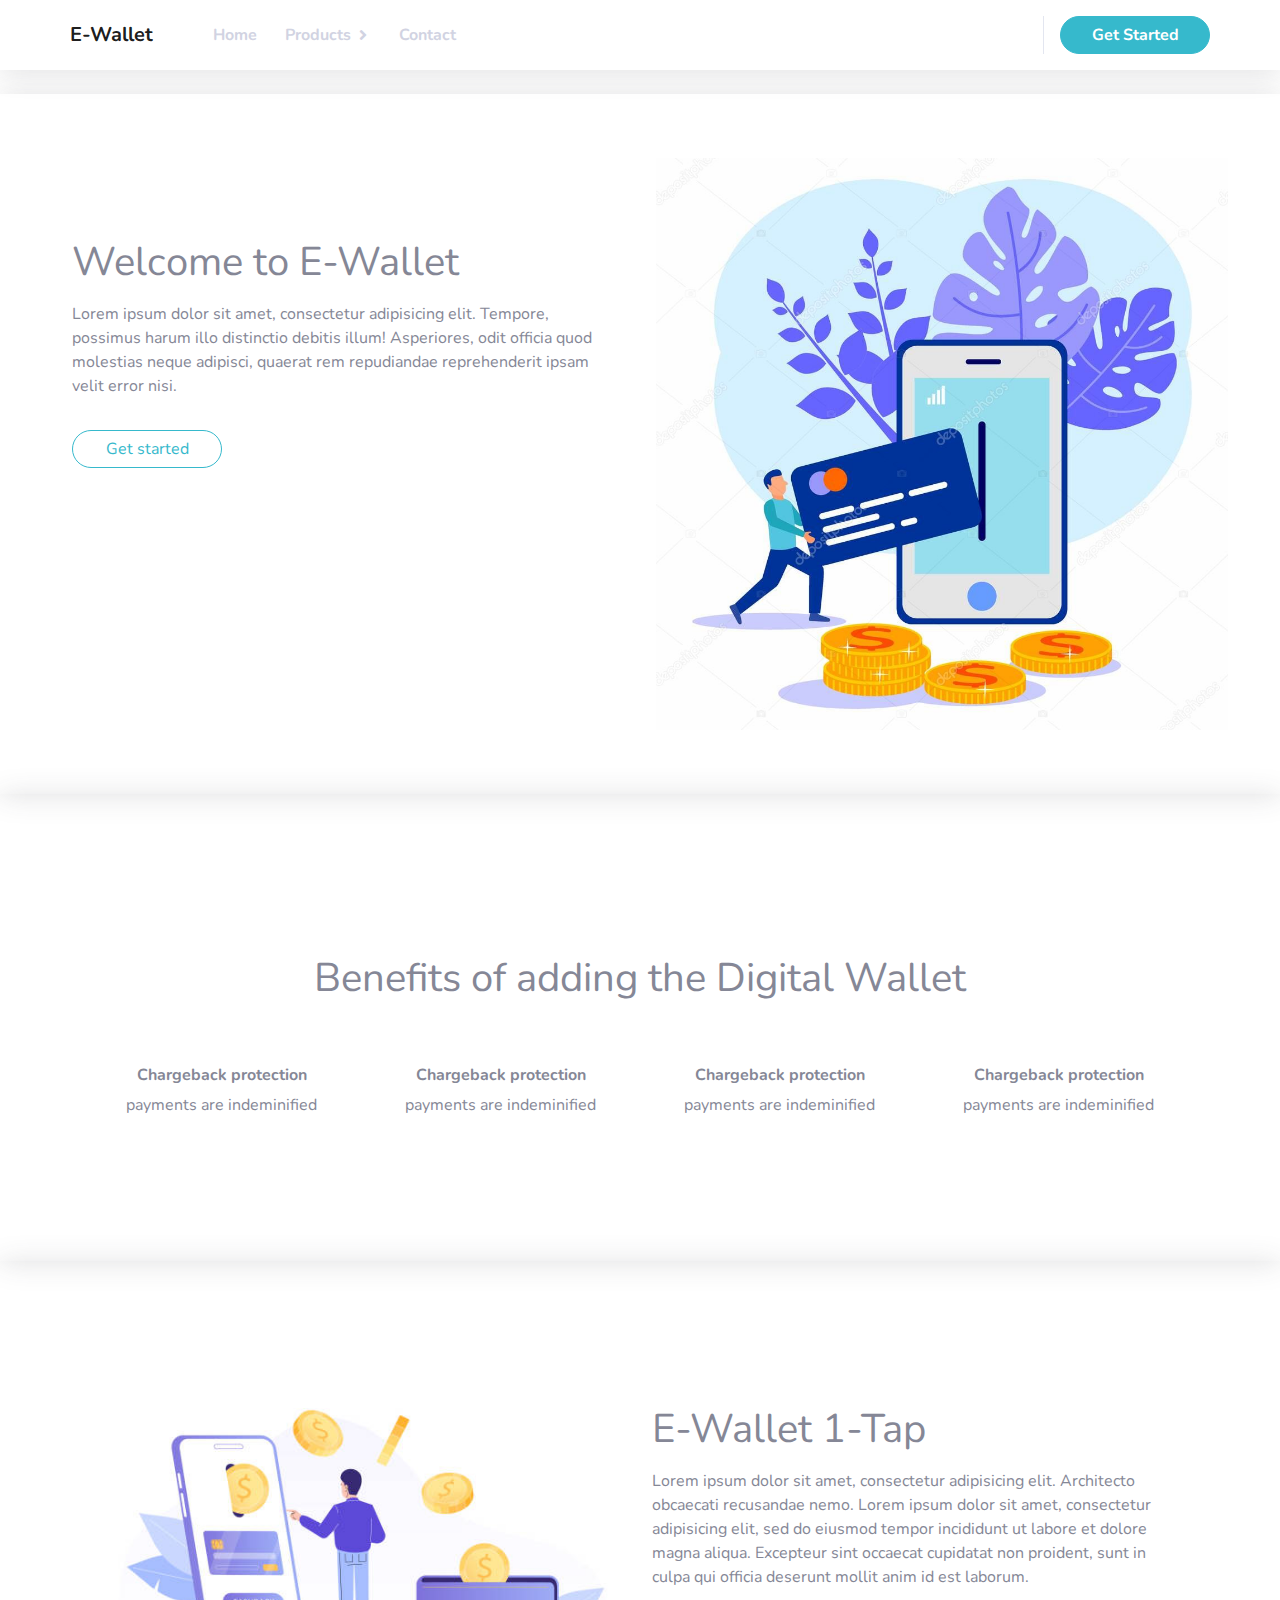
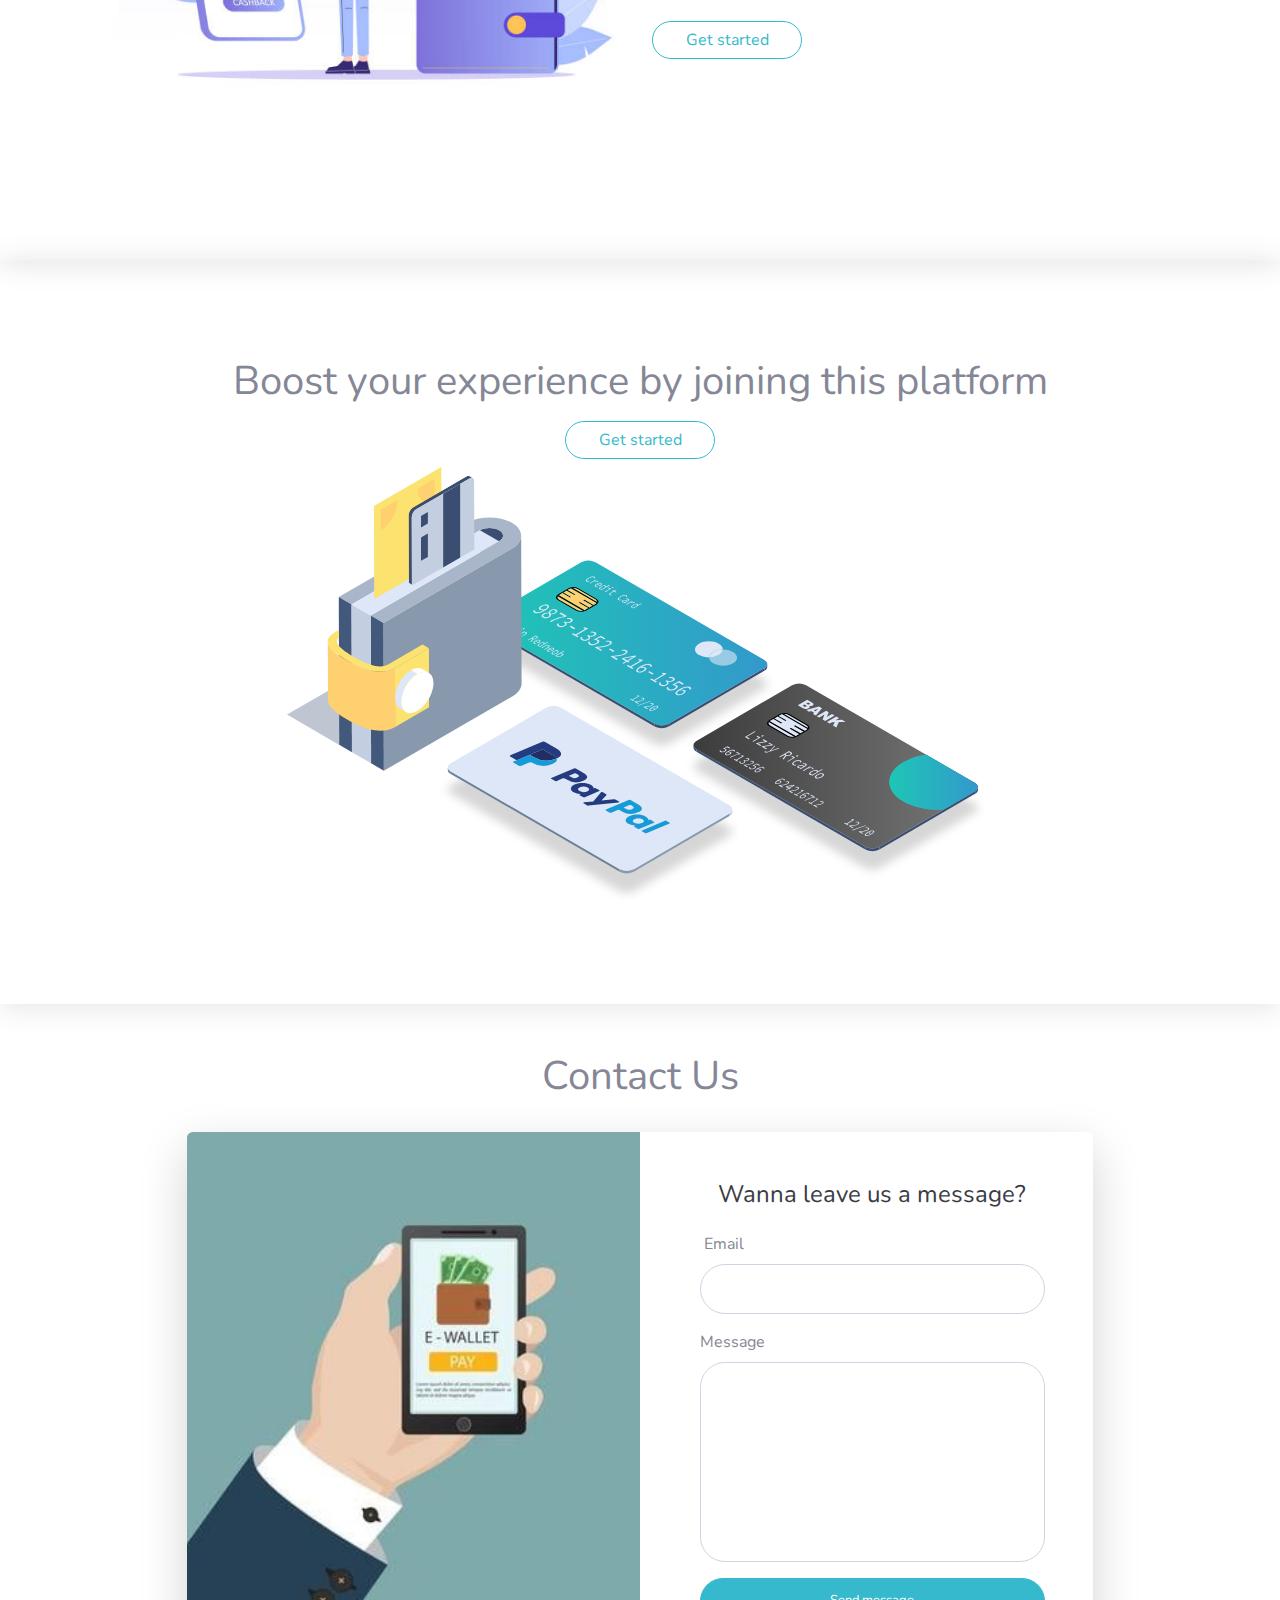
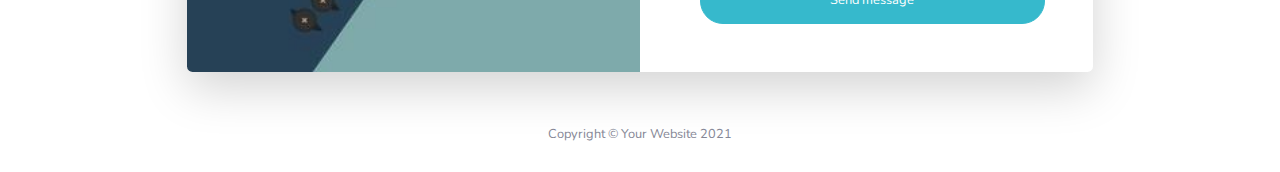
==== commit 7eed0947: "cleaning out the landing page layout" ====
--- a/admin/index.html
+++ b/admin/index.html
@@ -95,7 +95,7 @@
               <button id="sidebarToggleTop" class="btn btn-link d-md-none rounded-circle mr-3">
                   <i class="fa fa-bars"></i>
               </button>
-              <a href="#" class="navbar-brand mr-5 brand-480 font-weight-bold">E-Wallet</a>
+              <a href="index.html" class="navbar-brand mr-5 brand-480 font-weight-bold">E-Wallet</a>
               <ul class="navbar-nav navbar-sm-none">
                 <li class="nav-item">
                     <a class="nav-link active" href="index.html">
@@ -146,20 +146,20 @@
               <div class="row">
                 <div class="col-md-6">
                   <div class="container py-5">
-                    <h1 class="hero-header font-weight-bold">Welcome to E-Wallet</h1>
+                    <h1 class="hero-header">Welcome to E-Wallet</h1>
                     <p class="mt-3">Lorem ipsum dolor sit amet, consectetur adipisicing elit. Tempore, possimus harum illo distinctio debitis illum! Asperiores, odit officia quod molestias neque adipisci, quaerat rem repudiandae reprehenderit ipsam velit error nisi.</p>
                     <a class="btn btn-md btn-outline-info btn-general mt-3">Get started</a>
                   </div>
                 </div>
                 <div class="col-md-6 p-3">
-                  <img src="img/e-wallet3.jpeg" alt="" class="hero-img">
+                  <img src="img/e-wallet3.jpeg" alt="" class="vector-img">
                 </div>
               </div>
             </section>
 
             <section id="benefits" class="container-fluid px-5 shadow">
               <div class="container">
-                <h1 class="font-weight-bold">Benefits of adding the Digital Wallet</h1>
+                <h1>Benefits of adding the Digital Wallet</h1>
                 <div class="row mt-5">
                   <div class="col-md-3 text-center mt-3">
                     <h6 class="font-weight-bold">Chargeback protection</h6>
@@ -183,12 +183,12 @@
 
             <section id="make-transfer" class="container-fluid px-5 shadow">
               <div class="container">
-                <div class="row py-5">
+                <div class="row py-5 px-0">
+                  <div class="col-md-6 mt-5 p-0">
+                    <img src="img/send-money.jpeg" alt="" class="vector-img">
+                  </div>
                   <div class="col-md-6 mt-5">
-                    <img src="img/send-money.jpeg" alt="" class="make-transfer-img">
-                  </div>
-                  <div class="col-md-6 mt-5">
-                    <h1 class="font-weight-bold mt-5">E-Wallet 1-Tap</h1>
+                    <h1 class="mt-5">E-Wallet 1-Tap</h1>
                     <p class="mt-3">
                         Lorem ipsum dolor sit amet, consectetur adipisicing elit. Architecto obcaecati recusandae nemo. Lorem ipsum dolor sit amet, consectetur adipisicing elit, sed do eiusmod tempor incididunt ut labore et dolore magna aliqua. Excepteur sint occaecat cupidatat non proident, sunt in culpa qui officia deserunt mollit anim id est laborum.
                     </p>
@@ -200,7 +200,7 @@
 
             <section id="joinus" class="container-fluid px-5 shadow py-5 mb-3">
               <div class="container py-5 text-center">
-                <h1>Boost your experience by joing this platform</h1>
+                <h1>Boost your experience by joining this platform</h1>
                 <a href="#" class="btn btn-outline-info btn-general mt-3 d-block mx-auto mb-2">Get started</a>
                 <img src="img/bank-cards.svg" alt="" class="make-transfer-img joinus">
               </div>
@@ -208,7 +208,7 @@
 
             <section id="contact">
               <div class="container">
-                <h2 class="text-center mt-5">Contact Us</h2>
+                <h1 class="text-center mt-5">Contact Us</h1>
                   <!-- Outer Row -->
                   <div class="row justify-content-center">
                       <div class="col-xl-10 col-lg-12 col-md-9">
@@ -229,13 +229,13 @@
                                                       <input type="email" class="form-control form-control-user">
                                                   </div>
                                                   <div class="form-group">
-                                                    <label class="pl-1">Message</label>
-                                                      <textarea class="form-control">
+                                                    <label class="pl">Message</label>
+                                                      <textarea class="form-control form-control-user">
                                                       </textarea>
                                                   </div>
 
-                                                  <a href="#" class="btn btn-primary btn-user btn-block">
-                                                      Send
+                                                  <a href="#" class="btn btn-info btn-user btn-block">
+                                                      Send message
                                                   </a>
                                               </form>
                                           </div>
--- a/admin/css/custom.css
+++ b/admin/css/custom.css
@@ -27,14 +27,6 @@
   min-height: 400px;
 }
 
-.wrapper {
-
-}
-
-.hero-img {
-  width: inherit;
-}
-
 .navbar-font * {
   font-weight: 700;
 }
@@ -45,7 +37,11 @@
   padding-bottom: 8rem;
 }
 
-.make-transfer-img {
+#make-transfer {
+  min-height: 600px;
+}
+
+.vector-img {
   width: inherit;
 }
 
@@ -53,7 +49,7 @@
   max-width: 45rem;
 }
 
-.btn-general:hover {
+.btn-general:hover, .nav-link:hover {
   transition: .7s ease-in-out;
 }
 
@@ -75,7 +71,7 @@
     display: none;
   }
 
-  .hero-img, .make-transfer-img {
+  .vector-img {
     width: 20rem;
     margin: 0 auto;
   }
